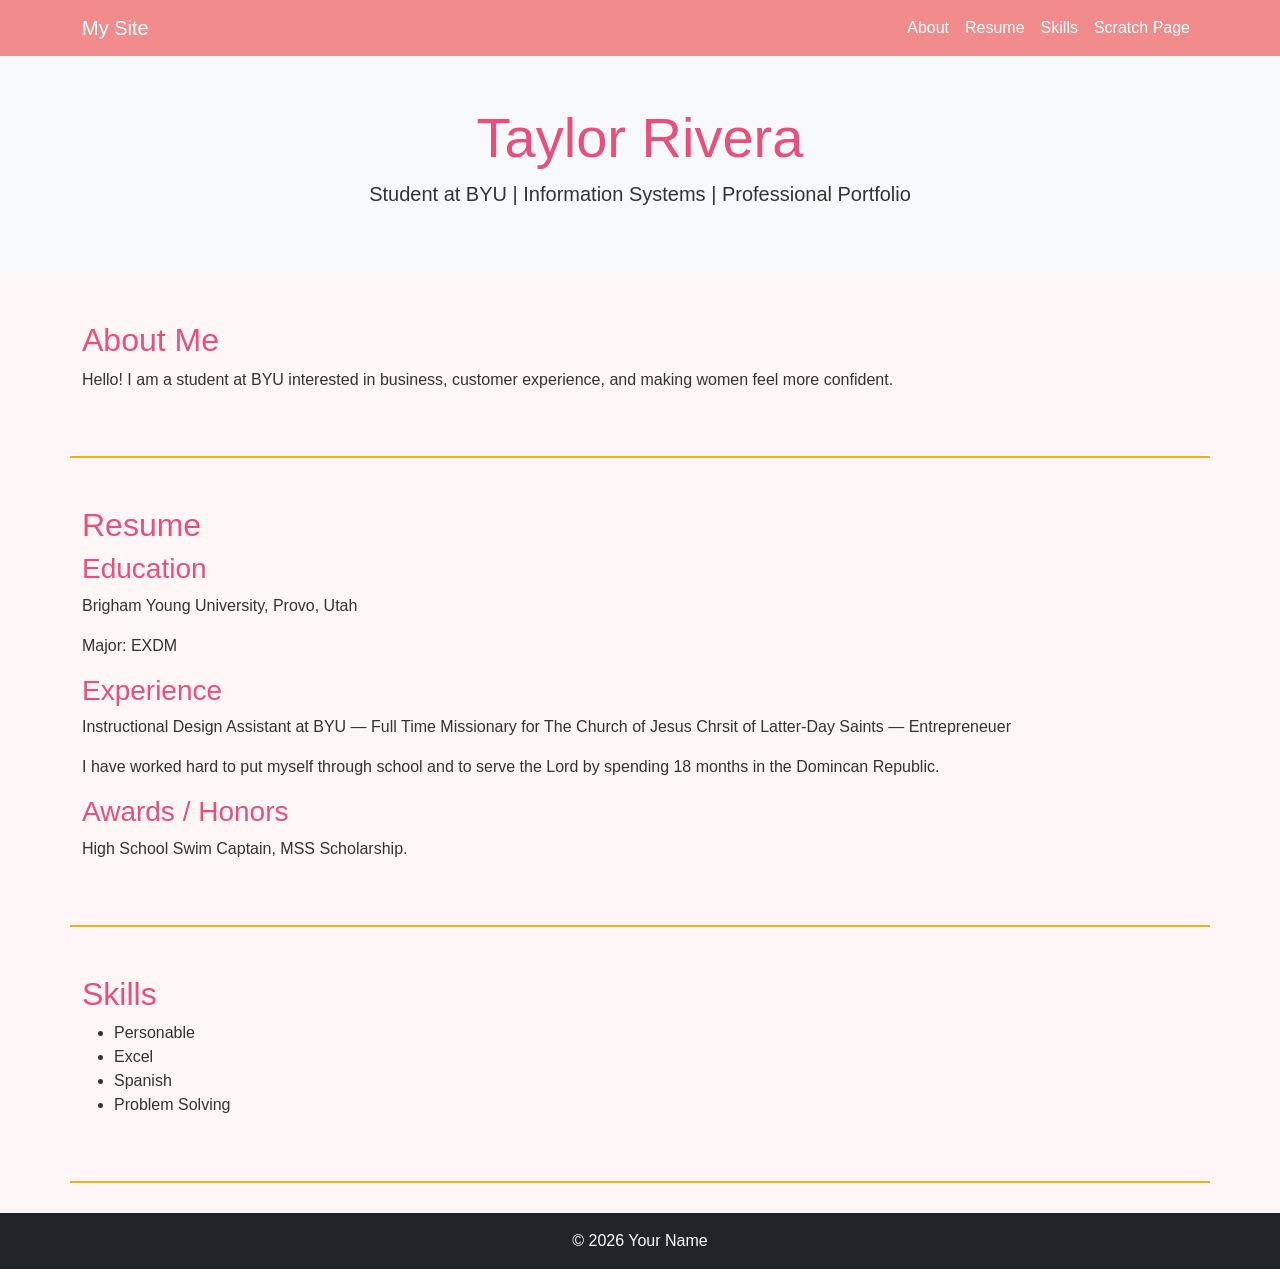
==== index.html @ 71920fac "Add files via upload" ====
<!DOCTYPE html>
<html lang="en">
<head>
  <meta charset="UTF-8">
  <meta name="viewport" content="width=device-width, initial-scale=1.0">
  <title>My Professional Site</title>

  <link rel="preconnect" href="https://cdn.jsdelivr.net">
  <link href="https://cdn.jsdelivr.net/npm/bootstrap@5.3.3/dist/css/bootstrap.min.css" rel="stylesheet">

  <link rel="stylesheet" href="styles/main.css">
</head>
<body>

  <nav class="navbar navbar-expand-lg navbar-dark bg-dark">
    <div class="container">
      <a class="navbar-brand" href="index.html">My Site</a>
      <button class="navbar-toggler" type="button" data-bs-toggle="collapse" data-bs-target="#navbarNav">
        <span class="navbar-toggler-icon"></span>
      </button>

      <div class="collapse navbar-collapse" id="navbarNav">
        <ul class="navbar-nav ms-auto">
          <li class="nav-item"><a class="nav-link" href="#about">About</a></li>
          <li class="nav-item"><a class="nav-link" href="#resume">Resume</a></li>
          <li class="nav-item"><a class="nav-link" href="#skills">Skills</a></li>
          <li class="nav-item"><a class="nav-link" href="scratch.html">Scratch Page</a></li>
        </ul>
      </div>
    </div>
  </nav>

  <header class="bg-light text-center py-5">
    <div class="container">
      <h1 class="display-4">Taylor Rivera</h1>
      <p class="lead">Student at BYU | Information Systems | Professional Portfolio</p>
    </div>
  </header>

  <section id="about" class="container py-5">
    <h2>About Me</h2>
    <p>Hello! I am a student at BYU interested in business, customer experience, and making women feel more confident.</p>
  </section>

  <section id="resume" class="container py-5">
    <h2>Resume</h2>

    <h3>Education</h3>
    <p>Brigham Young University, Provo, Utah</p>
    <p>Major: EXDM</p>

    <h3>Experience</h3>
    <p>Instructional Design Assistant at BYU — Full Time Missionary for The Church of Jesus Chrsit of Latter-Day Saints — Entrepreneuer</p>
    <p>I have worked hard to put myself through school and to serve the Lord by spending 18 months in the Domincan Republic.</p>

    <h3>Awards / Honors</h3>
    <p>High School Swim Captain, MSS Scholarship.</p>
  </section>

  <section id="skills" class="container py-5">
    <h2>Skills</h2>
    <ul>
      <li>Personable</li>
      <li>Excel</li>
      <li>Spanish</li>
      <li>Problem Solving</li>
    </ul>
  </section>

  <footer class="bg-dark text-white text-center py-3">
    <p class="mb-0">© 2026 Your Name</p>
  </footer>

  <script src="https://cdn.jsdelivr.net/npm/bootstrap@5.3.3/dist/js/bootstrap.bundle.min.js"></script>
</body>
</html>
---- styles/main.css ----
body {
  font-family: Arial, sans-serif;
  background-color: #fff6f7;
  color: #333333;
}

h1, h2, h3 {
  color: #e94f7a;
}

section {
  border-bottom: 2px solid #f3b116;
}

footer {
  margin-top: 30px;
  background-color: #f28c8c !important;
}

.navbar {
  background-color: #f28c8c !important;
}

.navbar-brand,
.nav-link,
footer p {
  color: white !important;
}

header {
  background-color: #fff0f3 !important;
}

a {
  color: #fd6907;
}

a:hover {
  color: #e94f7a;
}
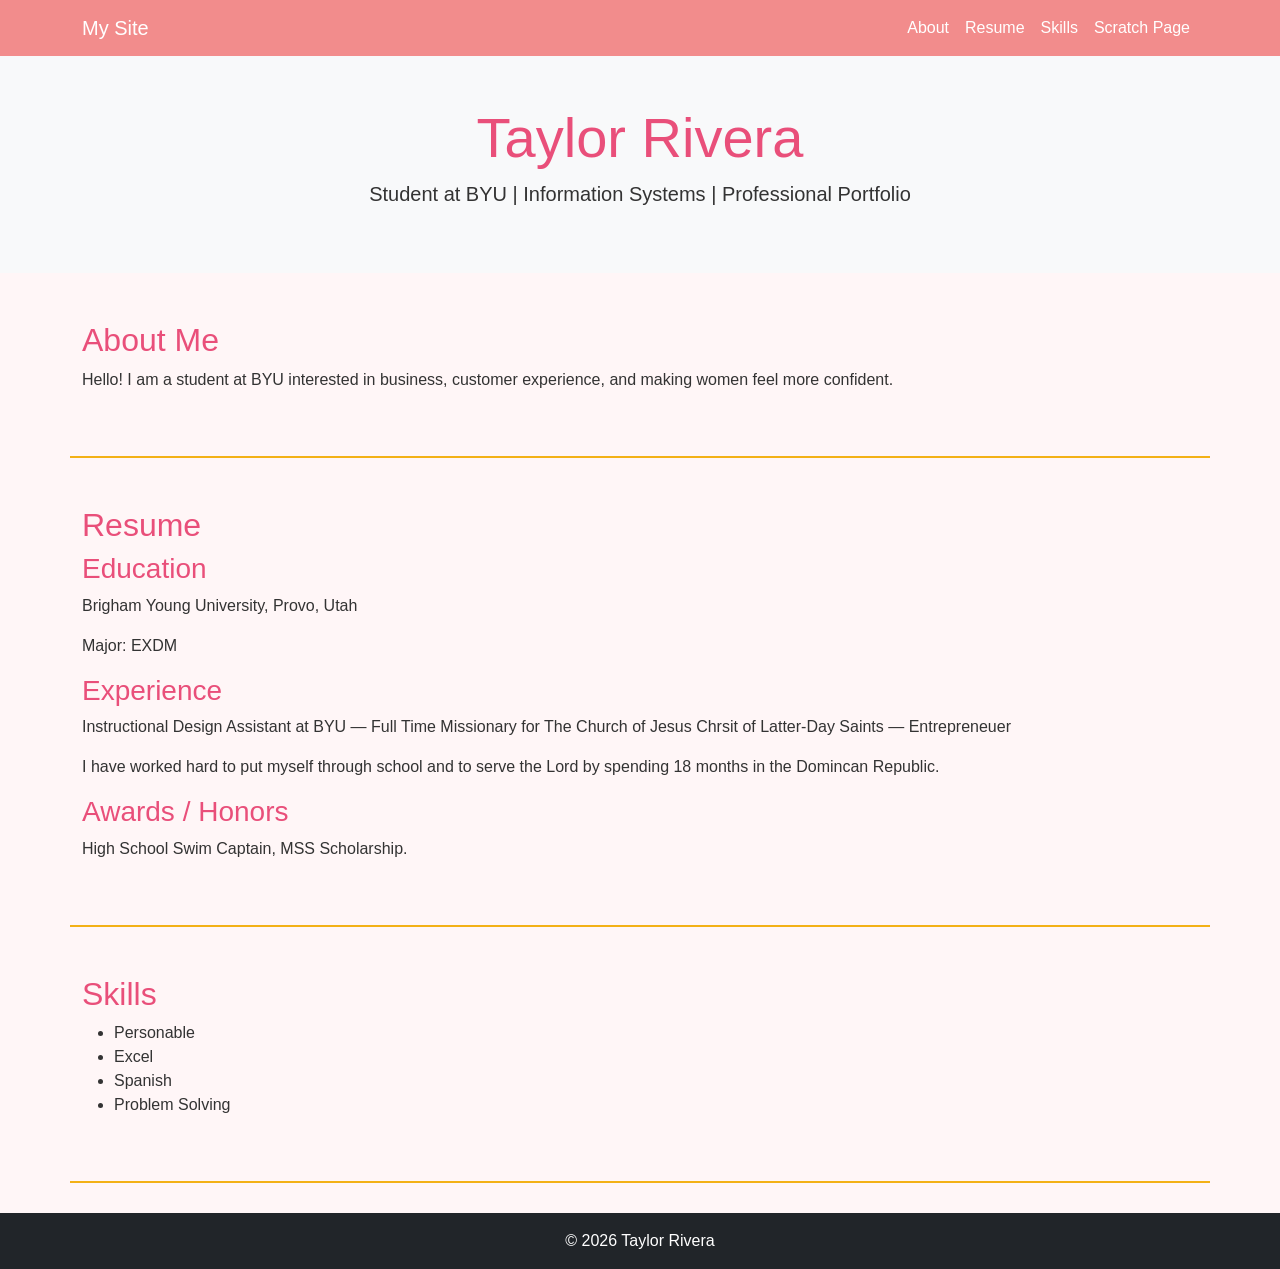
==== commit 576618e8: "Update index.html" ====
--- a/index.html
+++ b/index.html
@@ -24,7 +24,7 @@
           <li class="nav-item"><a class="nav-link" href="#about">About</a></li>
           <li class="nav-item"><a class="nav-link" href="#resume">Resume</a></li>
           <li class="nav-item"><a class="nav-link" href="#skills">Skills</a></li>
-          <li class="nav-item"><a class="nav-link" href="scratch.html">Scratch Page</a></li>
+          <li class="nav-item"><a class="nav-link" href="scratch2.html">Scratch Page</a></li>
         </ul>
       </div>
     </div>
@@ -68,9 +68,9 @@
   </section>
 
   <footer class="bg-dark text-white text-center py-3">
-    <p class="mb-0">© 2026 Your Name</p>
+    <p class="mb-0">© 2026 Taylor Rivera</p>
   </footer>
 
   <script src="https://cdn.jsdelivr.net/npm/bootstrap@5.3.3/dist/js/bootstrap.bundle.min.js"></script>
 </body>
-</html>+</html>
